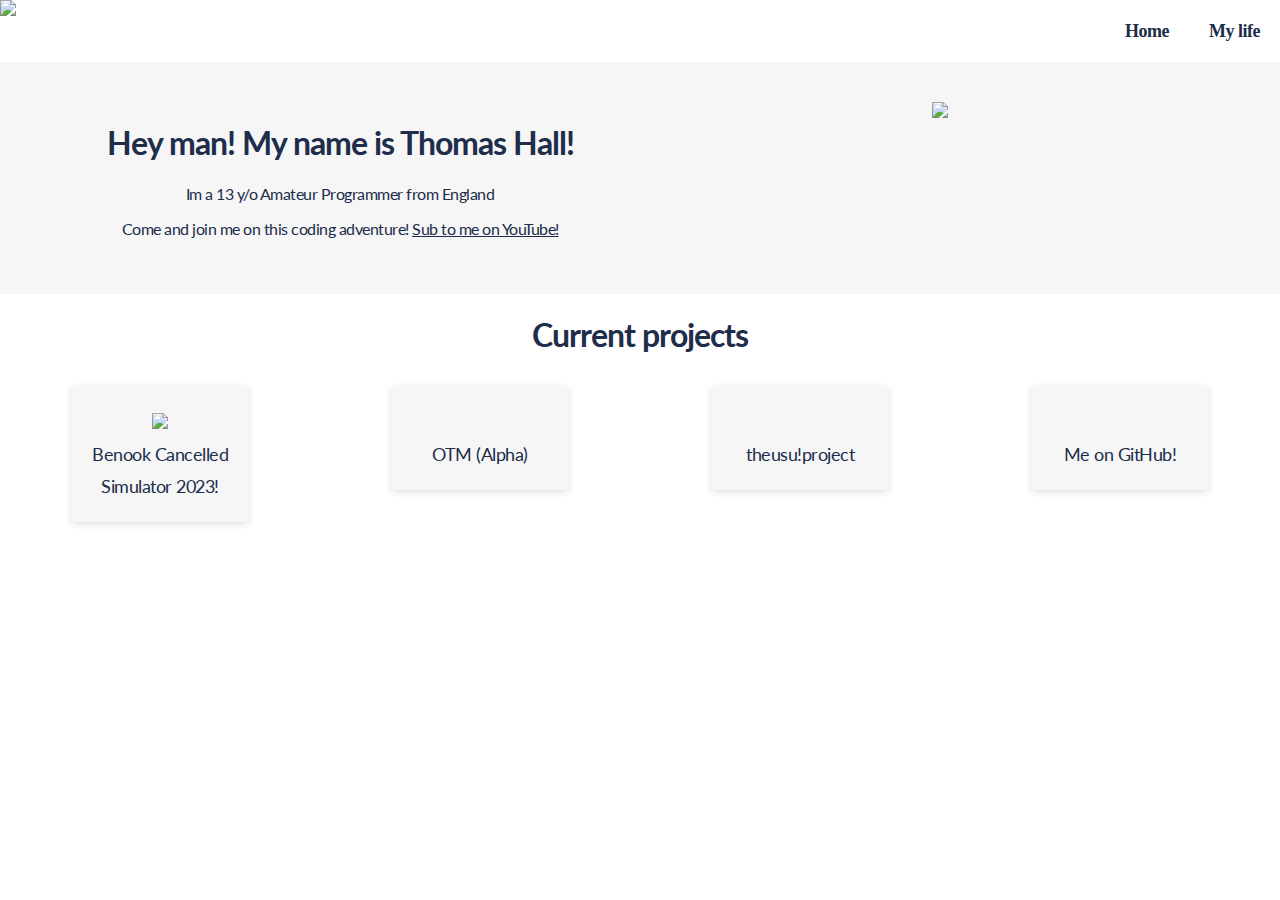
==== index.html @ c488b651 "Add files via upload" ====
<!DOCTYPE html>
<html lang="en">
    <head>
        <title>WavetecRR</title>
        <meta name="viewport" content="width=device-width, initial-scale=1">
        <link href="https://fonts.googleapis.com/css?family=Lato|PT+Sans&display=swap" rel="stylesheet">
        <link rel="preconnect" href="https://fonts.gstatic.com">
<link href="https://fonts.googleapis.com/css2?family=Yantramanav&display=swap" rel="stylesheet">
    <meta name="viewport" content="width=device-width, initial-scale=1">
    <link rel="shortcut icon" type="image/x-icon" href="https://img.rec.net/az9td0gpk8id1dvz6zayithgd.jpg?cropSquare=true&width=192&height=192">
    <meta name="description" content="WavetecRR's Personal website innit"/>
        <meta property="og:image" content="https://files.catbox.moe/whvnnc.png"/>
        <meta property="og:image:secure_url" content="https://img.rec.net/az9td0gpk8id1dvz6zayithgd.jpg?cropSquare=true&width=192&height=192" />
        <link rel="stylesheet" href="https://d1azc1qln24ryf.cloudfront.net/114779/Socicon/style-cf.css?u8vidh">
        

        <!-- Styles -->
        <link rel="stylesheet" href="/styles/stylesheet.css">
        <link rel="stylesheet" href="/styles/homepage.css">
    </head>
    <body>
        <nav>
            <ul>
                <a href="/"><li class="logo"><img src="https://img.rec.net/az9td0gpk8id1dvz6zayithgd.jpg?cropSquare=true&width=192&height=192"></li></a>
                <a href="/life"><li>My life</li></a>
                <a href="/"><li>Home</li></a>
            </ul>
        </nav>
        <div class="top-section">
            <center>
                <h1>Hey man! My name is Thomas Hall!</h1>
                <p>Im a 13 y/o Amateur Programmer from England</p>
                <p>Come and join me on this coding adventure! <a href="https://youtube.co.uk/@wavetecrr">Sub to me on YouTube!</a></p>
               
            </center>
            <center class="second-part">
                <img src="https://img.rec.net/az9td0gpk8id1dvz6zayithgd.jpg?cropSquare=true&width=192&height=192" width="180px">
            </center>
        </div>
        <center><h1>Current projects</h1></center>
        <div class="homepage-grid" id="items4">
            <center>
                <a href="https://wavetecrr.github.io/bcs">
                    <button class="normal"><img src="https://wavetecrr.github.io/bcs/logo.png">
                        <br>
                        Benook Cancelled Simulator 2023!
                    </button>
                </a>
            </center>
            
            <center>
                <a href="/otm">
                    <button class="normal"><img src="" id="hyperlink">
                        <br>
                        OTM (Alpha)
                    </button>
                </a>
            </center>

            <center>
                <a href="/usu">
                    <button class="normal"><img src="">
                        <br>
                        theusu!project
                    </button>
                </a>
            </center>

            <center>
                <a href="https://github.com/wavetecrr">
                    <button class="normal"><img src="">
                        <br>
                        Me on GitHub!
                    </button>
                </a>
            </center>
        </div>
    </body>
</html>
---- styles/stylesheet.css ----
body {
    margin: 0;
    color: #202d4a;
    font-family: Lato;
    letter-spacing: -0.5px;
    font-size: 16px;
}
h1, h2, h3, h4, h5, h6 {
    font-family: Lato;
    letter-spacing: -1px;
}
button.normal {
    background: #f6f6f6;
    color: #202d4a;
    border: 0;
    box-shadow: 0px 2px 7px 0px #202d4a26;
    cursor: pointer;
    font-size: 18px;
    font-family: Lato;
    padding: 20px;
    border-radius: 5px;
    transition: 0.2s;
    letter-spacing: -0.5px;
    line-height: 32px;
    width: 178px;
}
button.normal img {
    width: 100%;
    max-width: 138px;
}
.homepage-grid button.normal {
    margin: 10px;
}
button.normal:hover {
    box-shadow: 0px 2px 7px 0px #202d4a40;
    transform: translate(0px, -5px);
}
nav li {
    float: right;
    border-top: 3px solid transparent;
    transition: 0.2s;
    font-family: Avenir;
    font-weight: bold;
    padding: 18px 20px;
    color: #202d4a;
    letter-spacing: -0.5px;
    font-size: 18px;
}
nav .logo {
    float: left;
    padding: 0;
    border: 0;
}
nav .logo img {
    height: 62px;
}
nav li:hover {
    border-top-color: #395083;
}
nav ul {
    list-style-type: none;
    margin: 0;
    padding: 0;
}
nav {
    display: flow-root;
    height: 62px;
}
@font-face {
    font-family: Avenir;
    src: url("/fonts/AvenirBold.otf") format("opentype"), url("/fonts/AvenirRegular.otf") format("opentype"), url("/fonts/AvenirLight.otf") format("opentype")
}
@font-face {
    font-family: Avenir;
    src: url("/fonts/Avenir.ttf") format("truetype")
}

/* Categories */
.category-header-container {
    height: 150px;
    width: 100%;
    overflow: hidden;
    background-position-y: center;
    background-size: cover;
}
.category-header-container#lkg {
    background-image: url(/images/lekrkoekj-fast.gif);
    background-color: white;
    background-repeat: repeat;
    background-size: contain;
}
.category-header-overlay {
    height: 150px;
    width: 100%;
    background: #1317198c;
    vertical-align: middle;
    backdrop-filter: blur(4px);
}
.category-header-overlay h1 {
    color: white;
    margin: 0;
    font-size: 80px;
}
@media only screen and (max-width: 930px) {
    .category-header-overlay h1 {
        font-size: 45px !important;
    }
    .category-header-title-container {
        transform: translateY(42px) !important;
    }
}
.category-header-title-container {
    transform: translateY(15px);
}
.category-grid {
    display: grid;
    grid-template-columns: calc(100% / 7) calc(100% / 7) calc(100% / 7) calc(100% / 7) calc(100% / 7) calc(100% / 7) calc(100% / 7);
    padding: 10px;
}
.category-button {
    border-radius: 5px;
    font-size: 16px;
    border: 0;
    padding: 0px 0px 10px 0px;
    overflow: hidden;
    cursor: pointer;
    margin-bottom: 10px;
    max-width: 162px;
    width: 100%;
    background: white;
    font-family: Avenir;
    transition: 0.3s;
    box-shadow: 0px 4px 30px 0px rgba(34,56,101,0.1);   
}
.category-button span {
    padding: 5px;
}
.category-button#blocked {
    color: #ea5f5f;
}
.category-button#blocked:hover span {
    font-size: 0px;
}
.category-button#blocked:hover span::after {
    font-size: 16px;
    content: 'Geblokkeerd!';
}
.category-button:hover, .category-button#blocked:hover {
    box-shadow: 0px 4px 30px 0px rgba(34, 56, 101, 0.18);
    color: #5facea;
}
.category-button img {
    width: 162px;
    height: 162px;
    padding-bottom: 5px;
}
@media only screen and (max-width: 1279px) {
    .category-grid {
        grid-template-columns: calc(100% / 6) calc(100% / 6) calc(100% / 6) calc(100% / 6) calc(100% / 6) calc(100% / 6);
    }
}
@media only screen and (max-width: 1060px) {
    .category-grid {
        grid-template-columns: 20% 20% 20% 20% 20%;
    }
}
@media only screen and (max-width: 875px) {
    .category-grid {
        grid-template-columns: 25% 25% 25% 25%;
    }
}
@media only screen and (max-width: 720px) {
    .category-grid {
        grid-template-columns: calc(100% / 3) calc(100% / 3) calc(100% / 3);
    }
}
@media only screen and (max-width:  540px) {
    .category-grid {
        grid-template-columns: 50% 50%;
    }
}
@media only screen and (max-width:  345px) {
    .category-grid {
        grid-template-columns: 100%;
    }
}

/* Game pages */
button#fullscreen {
    position: absolute;
    border-radius: 0px 0px 5px 0px;
    background: #ffffffe3;
    font-family: Avenir;
    font-size: 16px;
    padding: 20px;
    cursor: pointer;
    box-shadow: 0px 4px 30px 0px rgba(34,56,101,0.1);
    border: 0;
    transition: 0.3s;
}
button#fullscreen:hover {
    box-shadow: 0px 4px 30px 0px rgba(34, 56, 101, 0.18);
    background: white;
}
div#container object {
    box-shadow: 0px 4px 30px 0px rgba(34,56,101,0.1);
}
div#container {
    margin: 25px;
}
body.dark img[alt="Andere Geems"] {
    filter: invert(1);
}
div#container object, div#container iframe {
    width: 85vw;
    height: 100vh;
    border: 0;
}
.lkd-links {
    display: grid;
    grid-template-columns: calc(100% / 3) calc(100% / 3) calc(100% / 3);
}
@media (prefers-color-scheme: dark) {
    body {
        background: #131719;
        color: #e8e8e8;
    }
    nav li {
        color: #e8e8e8;
    }
    nav li:hover {
        border-top-color: #e8e8e8;
    }
    button.normal {
        background: #1b2022;
        color: #e8e8e8;
    }
    button.normal:hover {
        color: white;
    }
}
---- styles/homepage.css ----
.top-section {
    background: #f6f6f6;
    color: #202d4a;
    display: grid;
    grid-template-columns: 50% 50%;
    padding: 40px;
}
.top-section a {
    color: #202d4a;
    transition: 0.2s;
}
.top-section a:hover {
    color: #395083;
}
@font-face {
    font-family: 'Socicon';
    src:  url('/fonts/socicon/Socicon.eot');
    src:  url('/fonts/socicon/Socicon.eot#iefix') format('embedded-opentype'),
      url('/fonts/socicon/Socicon.woff2') format('woff2'),
      url('/fonts/socicon/Socicon.ttf') format('truetype'),
      url('/fonts/socicon/Socicon.woff') format('woff'),
      url('/fonts/socicon/Socicon.svg#Socicon') format('svg');
    font-weight: normal;
    font-style: normal;
  }
.social-icon {
    font-family: 'Socicon' !important;
    text-decoration: none;
    font-size: 46px;
    margin: 15px;
}
.homepage-grid#items4 {
    display: grid;
    grid-template-columns: 25% 25% 25% 25%;
}
.homepage-grid#items3 {
    display: grid;
    grid-template-columns: calc(100% / 3) calc(100% / 3) calc(100% / 3);
}
.homepage-grid#items2 {
    display: grid;
    grid-template-columns: 50% 50%;
}
.homepage-grid#items7 {
    display: grid;
    grid-template-columns: calc(100% / 7) calc(100% / 7) calc(100% / 7) calc(100% / 7) calc(100% / 7) calc(100% / 7) calc(100% / 7);
}
@media only screen and (max-width: 930px) {
    .second-part {
        display: none;
    }
    .top-section {
        grid-template-columns: 100%;
    }
}
@media only screen and (max-width: 1500px) {
    .homepage-grid#items7 {
        grid-template-columns: calc(100% / 6) calc(100% / 6) calc(100% / 6) calc(100% / 6) calc(100% / 6) calc(100% / 6);
    }
}
@media only screen and (max-width: 1323px) {
    .homepage-grid#items7 {
        grid-template-columns: 20% 20% 20% 20% 20%;
    }
}
@media only screen and (max-width: 1111px) {
    .homepage-grid#items7 {
        grid-template-columns: 25% 25% 25% 25%;
    }
}
@media only screen and (max-width: 891px) {
    .homepage-grid#items7 {
        grid-template-columns: calc(100% / 3) calc(100% / 3) calc(100% / 3);
    }
}
@media only screen and (max-width: 680px) {
    .homepage-grid#items7, .homepage-grid#items3 {
        grid-template-columns: 50% 50%;
    }
}
@media only screen and (max-width: 470px) {
    .homepage-grid#items7, .homepage-grid#items3, .homepage-grid#items2 {
        grid-template-columns: 100%;
    }
}
@media (prefers-color-scheme: dark) {
    .top-section {
        background: #1b2022;
        color: #e8e8e8;
    }
    .top-section a {
        color: #e8e8e8;
    }
    .top-section a:hover {
        color: white;
    }
    img#hyperlink {
        filter: invert(1);
    }
}
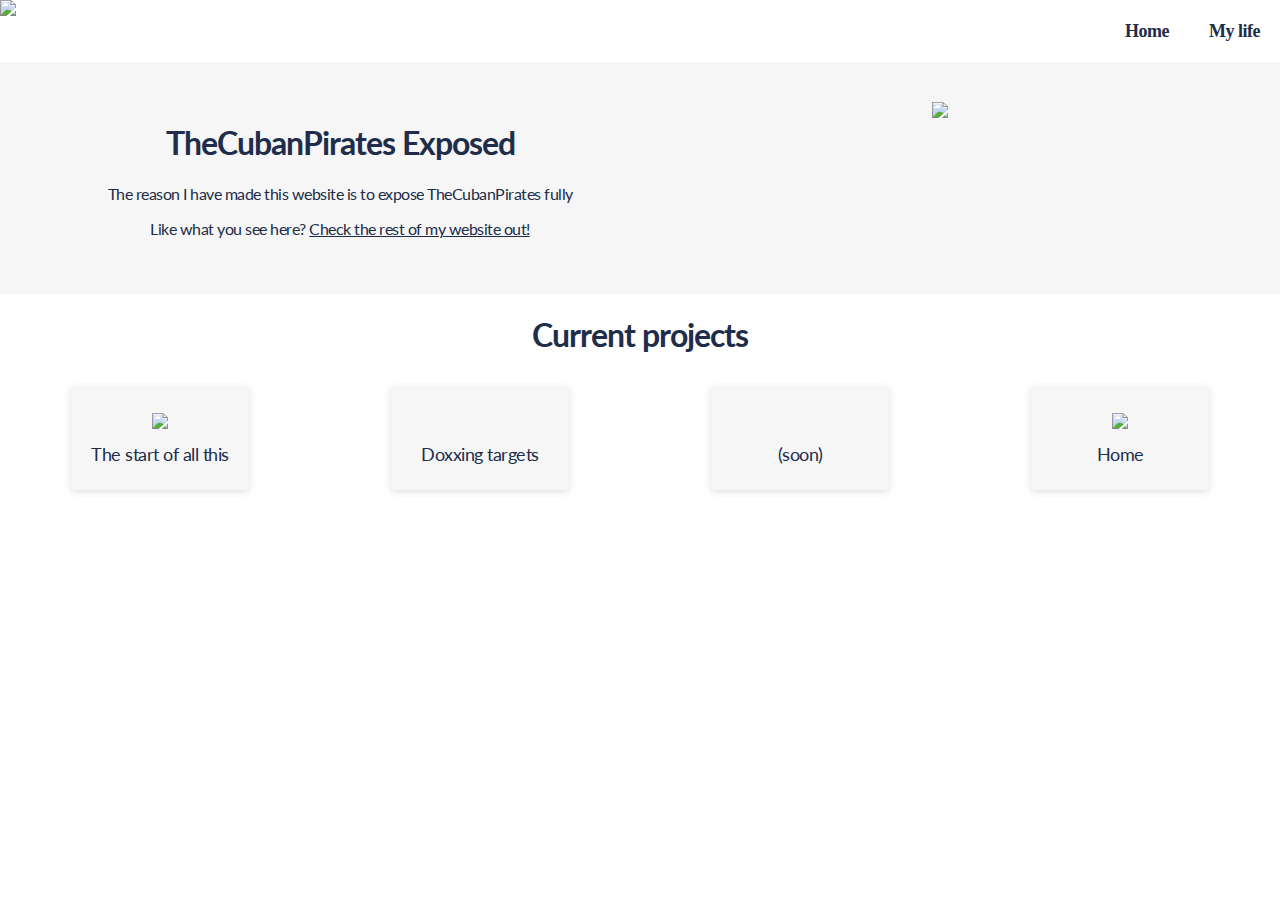
==== commit 49529e0f: "Update index.html" ====
--- a/index.html
+++ b/index.html
@@ -10,7 +10,7 @@
     <link rel="shortcut icon" type="image/x-icon" href="https://img.rec.net/az9td0gpk8id1dvz6zayithgd.jpg?cropSquare=true&width=192&height=192">
     <meta name="description" content="WavetecRR's Personal website innit"/>
         <meta property="og:image" content="https://files.catbox.moe/whvnnc.png"/>
-        <meta property="og:image:secure_url" content="https://img.rec.net/az9td0gpk8id1dvz6zayithgd.jpg?cropSquare=true&width=192&height=192" />
+        <meta property="og:image:secure_url" content="https://img.rec.net/9zx14uhvru0cu4iujfwxn5iuw.jpg?cropSquare=true&width=192&height=192" />
         <link rel="stylesheet" href="https://d1azc1qln24ryf.cloudfront.net/114779/Socicon/style-cf.css?u8vidh">
         
 
@@ -21,56 +21,56 @@
     <body>
         <nav>
             <ul>
-                <a href="/"><li class="logo"><img src="https://img.rec.net/az9td0gpk8id1dvz6zayithgd.jpg?cropSquare=true&width=192&height=192"></li></a>
+                <a href="/"><li class="logo"><img src="https://img.rec.net/9zx14uhvru0cu4iujfwxn5iuw.jpg?cropSquare=true&width=192&height=192"></li></a>
                 <a href="/life"><li>My life</li></a>
                 <a href="/"><li>Home</li></a>
             </ul>
         </nav>
         <div class="top-section">
             <center>
-                <h1>Hey man! My name is Thomas Hall!</h1>
-                <p>Im a 13 y/o Amateur Programmer from England</p>
-                <p>Come and join me on this coding adventure! <a href="https://youtube.co.uk/@wavetecrr">Sub to me on YouTube!</a></p>
+                <h1>TheCubanPirates Exposed</h1>
+                <p>The reason I have made this website is to expose TheCubanPirates fully</p>
+                <p>Like what you see here? <a href="/">Check the rest of my website out!</a></p>
                
             </center>
             <center class="second-part">
-                <img src="https://img.rec.net/az9td0gpk8id1dvz6zayithgd.jpg?cropSquare=true&width=192&height=192" width="180px">
+                <img src="https://files.catbox.moe/wgd9em.png" width="180px">
             </center>
         </div>
         <center><h1>Current projects</h1></center>
         <div class="homepage-grid" id="items4">
             <center>
-                <a href="https://wavetecrr.github.io/bcs">
-                    <button class="normal"><img src="https://wavetecrr.github.io/bcs/logo.png">
+                <a href="https://wavetecrr.github.io/thecubanpirates/start">
+                    <button class="normal"><img src="https://files.catbox.moe/wgd9em.png">
                         <br>
-                        Benook Cancelled Simulator 2023!
+                        The start of all this
                     </button>
                 </a>
             </center>
             
             <center>
-                <a href="/otm">
+                <a href="/thecubanpirates/targets.txt">
                     <button class="normal"><img src="" id="hyperlink">
                         <br>
-                        OTM (Alpha)
+                        Doxxing targets
                     </button>
                 </a>
             </center>
 
             <center>
-                <a href="/usu">
+                <a href="">
                     <button class="normal"><img src="">
                         <br>
-                        theusu!project
+                        (soon)
                     </button>
                 </a>
             </center>
 
             <center>
-                <a href="https://github.com/wavetecrr">
-                    <button class="normal"><img src="">
+                <a href="/">
+                    <button class="normal"><img src="https://img.rec.net/az9td0gpk8id1dvz6zayithgd.jpg?cropSquare=true&width=192&height=192">
                         <br>
-                        Me on GitHub!
+                        Home
                     </button>
                 </a>
             </center>
